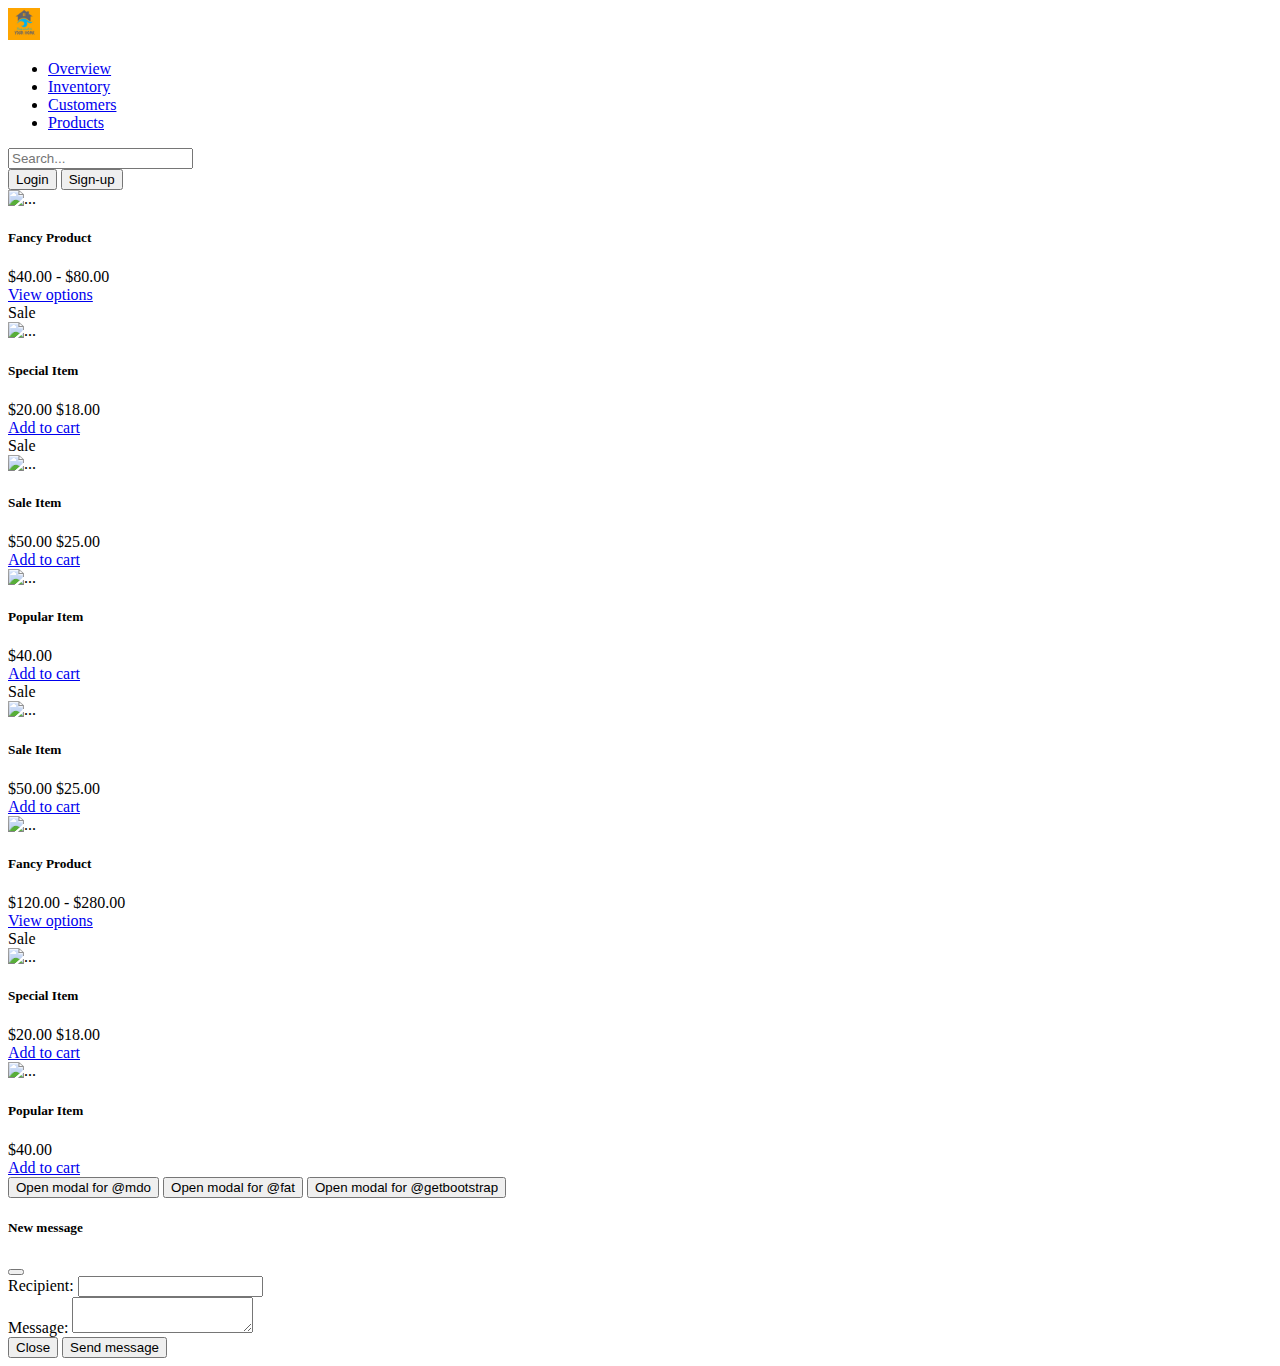
==== thuchanhHTML/Project/index.html @ c3fff2e2 "add login register page" ====
<!DOCTYPE html>
<html lang="en">
<head>
    <meta charset="UTF-8">
    <meta name="viewport" content="width=device-width, initial-scale=1.0">
    <link rel="canonical" href="https://getbootstrap.com/docs/5.0/examples/headers/">
    <link href="https://getbootstrap.com/docs/5.0/dist/css/bootstrap.min.css" rel="stylesheet">
    <script src="https://cdn.jsdelivr.net/npm/bootstrap@5.0.2/dist/js/bootstrap.bundle.min.js" integrity="sha384-MrcW6ZMFYlzcLA8Nl+NtUVF0sA7MsXsP1UyJoMp4YLEuNSfAP+JcXn/tWtIaxVXM" crossorigin="anonymous"></script>
    <title>Document</title>
    <script src="https://code.jquery.com/jquery-3.6.4.min.js"></script>
    <link rel="stylesheet" href="./css/header.css">
    <script src="./js/scripts.js"></script>
    
</head>
<body>
    <div id="header">  
    </div>
    <section class="py-5">
        <div class="container px-4 px-lg-5 mt-5">
            <div class="row gx-4 gx-lg-5 row-cols-2 row-cols-md-3 row-cols-xl-4 justify-content-center">
                <div class="col mb-5">
                    <div class="card h-100">
                        <!-- Product image-->
                        <img class="card-img-top" src="https://dummyimage.com/450x300/dee2e6/6c757d.jpg" alt="..." />
                        <!-- Product details-->
                        <div class="card-body p-4">
                            <div class="text-center">
                                <!-- Product name-->
                                <h5 class="fw-bolder">Fancy Product</h5>
                                <!-- Product price-->
                                $40.00 - $80.00
                            </div>
                        </div>
                        <!-- Product actions-->
                        <div class="card-footer p-4 pt-0 border-top-0 bg-transparent">
                            <div class="text-center"><a class="btn btn-outline-dark mt-auto" href="#">View options</a></div>
                        </div>
                    </div>
                </div>
                <div class="col mb-5">
                    <div class="card h-100">
                        <!-- Sale badge-->
                        <div class="badge bg-dark text-white position-absolute" style="top: 0.5rem; right: 0.5rem">Sale</div>
                        <!-- Product image-->
                        <img class="card-img-top" src="https://dummyimage.com/450x300/dee2e6/6c757d.jpg" alt="..." />
                        <!-- Product details-->
                        <div class="card-body p-4">
                            <div class="text-center">
                                <!-- Product name-->
                                <h5 class="fw-bolder">Special Item</h5>
                                <!-- Product reviews-->
                                <div class="d-flex justify-content-center small text-warning mb-2">
                                    <div class="bi-star-fill"></div>
                                    <div class="bi-star-fill"></div>
                                    <div class="bi-star-fill"></div>
                                    <div class="bi-star-fill"></div>
                                    <div class="bi-star-fill"></div>
                                </div>
                                <!-- Product price-->
                                <span class="text-muted text-decoration-line-through">$20.00</span>
                                $18.00
                            </div>
                        </div>
                        <!-- Product actions-->
                        <div class="card-footer p-4 pt-0 border-top-0 bg-transparent">
                            <div class="text-center"><a class="btn btn-outline-dark mt-auto" href="#">Add to cart</a></div>
                        </div>
                    </div>
                </div>
                <div class="col mb-5">
                    <div class="card h-100">
                        <!-- Sale badge-->
                        <div class="badge bg-dark text-white position-absolute" style="top: 0.5rem; right: 0.5rem">Sale</div>
                        <!-- Product image-->
                        <img class="card-img-top" src="https://dummyimage.com/450x300/dee2e6/6c757d.jpg" alt="..." />
                        <!-- Product details-->
                        <div class="card-body p-4">
                            <div class="text-center">
                                <!-- Product name-->
                                <h5 class="fw-bolder">Sale Item</h5>
                                <!-- Product price-->
                                <span class="text-muted text-decoration-line-through">$50.00</span>
                                $25.00
                            </div>
                        </div>
                        <!-- Product actions-->
                        <div class="card-footer p-4 pt-0 border-top-0 bg-transparent">
                            <div class="text-center"><a class="btn btn-outline-dark mt-auto" href="#">Add to cart</a></div>
                        </div>
                    </div>
                </div>
                <div class="col mb-5">
                    <div class="card h-100">
                        <!-- Product image-->
                        <img class="card-img-top" src="https://dummyimage.com/450x300/dee2e6/6c757d.jpg" alt="..." />
                        <!-- Product details-->
                        <div class="card-body p-4">
                            <div class="text-center">
                                <!-- Product name-->
                                <h5 class="fw-bolder">Popular Item</h5>
                                <!-- Product reviews-->
                                <div class="d-flex justify-content-center small text-warning mb-2">
                                    <div class="bi-star-fill"></div>
                                    <div class="bi-star-fill"></div>
                                    <div class="bi-star-fill"></div>
                                    <div class="bi-star-fill"></div>
                                    <div class="bi-star-fill"></div>
                                </div>
                                <!-- Product price-->
                                $40.00
                            </div>
                        </div>
                        <!-- Product actions-->
                        <div class="card-footer p-4 pt-0 border-top-0 bg-transparent">
                            <div class="text-center"><a class="btn btn-outline-dark mt-auto" href="#">Add to cart</a></div>
                        </div>
                    </div>
                </div>
                <div class="col mb-5">
                    <div class="card h-100">
                        <!-- Sale badge-->
                        <div class="badge bg-dark text-white position-absolute" style="top: 0.5rem; right: 0.5rem">Sale</div>
                        <!-- Product image-->
                        <img class="card-img-top" src="https://dummyimage.com/450x300/dee2e6/6c757d.jpg" alt="..." />
                        <!-- Product details-->
                        <div class="card-body p-4">
                            <div class="text-center">
                                <!-- Product name-->
                                <h5 class="fw-bolder">Sale Item</h5>
                                <!-- Product price-->
                                <span class="text-muted text-decoration-line-through">$50.00</span>
                                $25.00
                            </div>
                        </div>
                        <!-- Product actions-->
                        <div class="card-footer p-4 pt-0 border-top-0 bg-transparent">
                            <div class="text-center"><a class="btn btn-outline-dark mt-auto" href="#">Add to cart</a></div>
                        </div>
                    </div>
                </div>
                <div class="col mb-5">
                    <div class="card h-100">
                        <!-- Product image-->
                        <img class="card-img-top" src="https://dummyimage.com/450x300/dee2e6/6c757d.jpg" alt="..." />
                        <!-- Product details-->
                        <div class="card-body p-4">
                            <div class="text-center">
                                <!-- Product name-->
                                <h5 class="fw-bolder">Fancy Product</h5>
                                <!-- Product price-->
                                $120.00 - $280.00
                            </div>
                        </div>
                        <!-- Product actions-->
                        <div class="card-footer p-4 pt-0 border-top-0 bg-transparent">
                            <div class="text-center"><a class="btn btn-outline-dark mt-auto" href="#">View options</a></div>
                        </div>
                    </div>
                </div>
                <div class="col mb-5">
                    <div class="card h-100">
                        <!-- Sale badge-->
                        <div class="badge bg-dark text-white position-absolute" style="top: 0.5rem; right: 0.5rem">Sale</div>
                        <!-- Product image-->
                        <img class="card-img-top" src="https://dummyimage.com/450x300/dee2e6/6c757d.jpg" alt="..." />
                        <!-- Product details-->
                        <div class="card-body p-4">
                            <div class="text-center">
                                <!-- Product name-->
                                <h5 class="fw-bolder">Special Item</h5>
                                <!-- Product reviews-->
                                <div class="d-flex justify-content-center small text-warning mb-2">
                                    <div class="bi-star-fill"></div>
                                    <div class="bi-star-fill"></div>
                                    <div class="bi-star-fill"></div>
                                    <div class="bi-star-fill"></div>
                                    <div class="bi-star-fill"></div>
                                </div>
                                <!-- Product price-->
                                <span class="text-muted text-decoration-line-through">$20.00</span>
                                $18.00
                            </div>
                        </div>
                        <!-- Product actions-->
                        <div class="card-footer p-4 pt-0 border-top-0 bg-transparent">
                            <div class="text-center"><a class="btn btn-outline-dark mt-auto" href="#">Add to cart</a></div>
                        </div>
                    </div>
                </div>
                <div class="col mb-5">
                    <div class="card h-100">
                        <!-- Product image-->
                        <img class="card-img-top" src="https://dummyimage.com/450x300/dee2e6/6c757d.jpg" alt="..." />
                        <!-- Product details-->
                        <div class="card-body p-4">
                            <div class="text-center">
                                <!-- Product name-->
                                <h5 class="fw-bolder">Popular Item</h5>
                                <!-- Product reviews-->
                                <div class="d-flex justify-content-center small text-warning mb-2">
                                    <div class="bi-star-fill"></div>
                                    <div class="bi-star-fill"></div>
                                    <div class="bi-star-fill"></div>
                                    <div class="bi-star-fill"></div>
                                    <div class="bi-star-fill"></div>
                                </div>
                                <!-- Product price-->
                                $40.00
                            </div>
                        </div>
                        <!-- Product actions-->
                        <div class="card-footer p-4 pt-0 border-top-0 bg-transparent">
                            <div class="text-center"><a class="btn btn-outline-dark mt-auto" href="#">Add to cart</a></div>
                        </div>
                    </div>
                </div>
            </div>
        </div>
    </section>
    <button type="button" class="btn btn-primary" data-bs-toggle="modal" data-bs-target="#exampleModal" data-bs-whatever="@mdo">Open modal for @mdo</button>
<button type="button" class="btn btn-primary" data-bs-toggle="modal" data-bs-target="#exampleModal" data-bs-whatever="@fat">Open modal for @fat</button>
<button type="button" class="btn btn-primary" data-bs-toggle="modal" data-bs-target="#exampleModal" data-bs-whatever="@getbootstrap">Open modal for @getbootstrap</button>

<div class="modal fade" id="exampleModal" tabindex="-1" aria-labelledby="exampleModalLabel" aria-hidden="true">
  <div class="modal-dialog">
    <div class="modal-content">
      <div class="modal-header">
        <h5 class="modal-title" id="exampleModalLabel">New message</h5>
        <button type="button" class="btn-close" data-bs-dismiss="modal" aria-label="Close"></button>
      </div>
      <div class="modal-body">
        <form>
          <div class="mb-3">
            <label for="recipient-name" class="col-form-label">Recipient:</label>
            <input type="text" class="form-control" id="recipient-name">
          </div>
          <div class="mb-3">
            <label for="message-text" class="col-form-label">Message:</label>
            <textarea class="form-control" id="message-text"></textarea>
          </div>
        </form>
      </div>
      <div class="modal-footer">
        <button type="button" class="btn btn-secondary" data-bs-dismiss="modal">Close</button>
        <button type="button" class="btn btn-primary">Send message</button>
      </div>
    </div>
  </div>
</div>
</body>
</html>
---- thuchanhHTML/Project/css/header.css ----
.b-example-divider {
    height: 3rem;
    background-color: rgba(0, 0, 0, .1);
    border: solid rgba(0, 0, 0, .15);
    border-width: 1px 0;
    box-shadow: inset 0 .5em 1.5em rgba(0, 0, 0, .1), inset 0 .125em .5em rgba(0, 0, 0, .15);
  }
  
  .form-control-dark {
    color: #fff;
    background-color: var(--bs-dark);
    border-color: var(--bs-gray);
  }
  .form-control-dark:focus {
    color: #fff;
    background-color: var(--bs-dark);
    border-color: #fff;
    box-shadow: 0 0 0 .25rem rgba(255, 255, 255, .25);
  }
  
  .bi {
    vertical-align: -.125em;
    fill: currentColor;
  }
  
  .text-small {
    font-size: 85%;
  }
  
  .dropdown-toggle {
    outline: 0;
  }
  .bd-placeholder-img {
    font-size: 1.125rem;
    text-anchor: middle;
    -webkit-user-select: none;
    -moz-user-select: none;
    user-select: none;
  }

  @media (min-width: 768px) {
    .bd-placeholder-img-lg {
      font-size: 3.5rem;
    }
  }
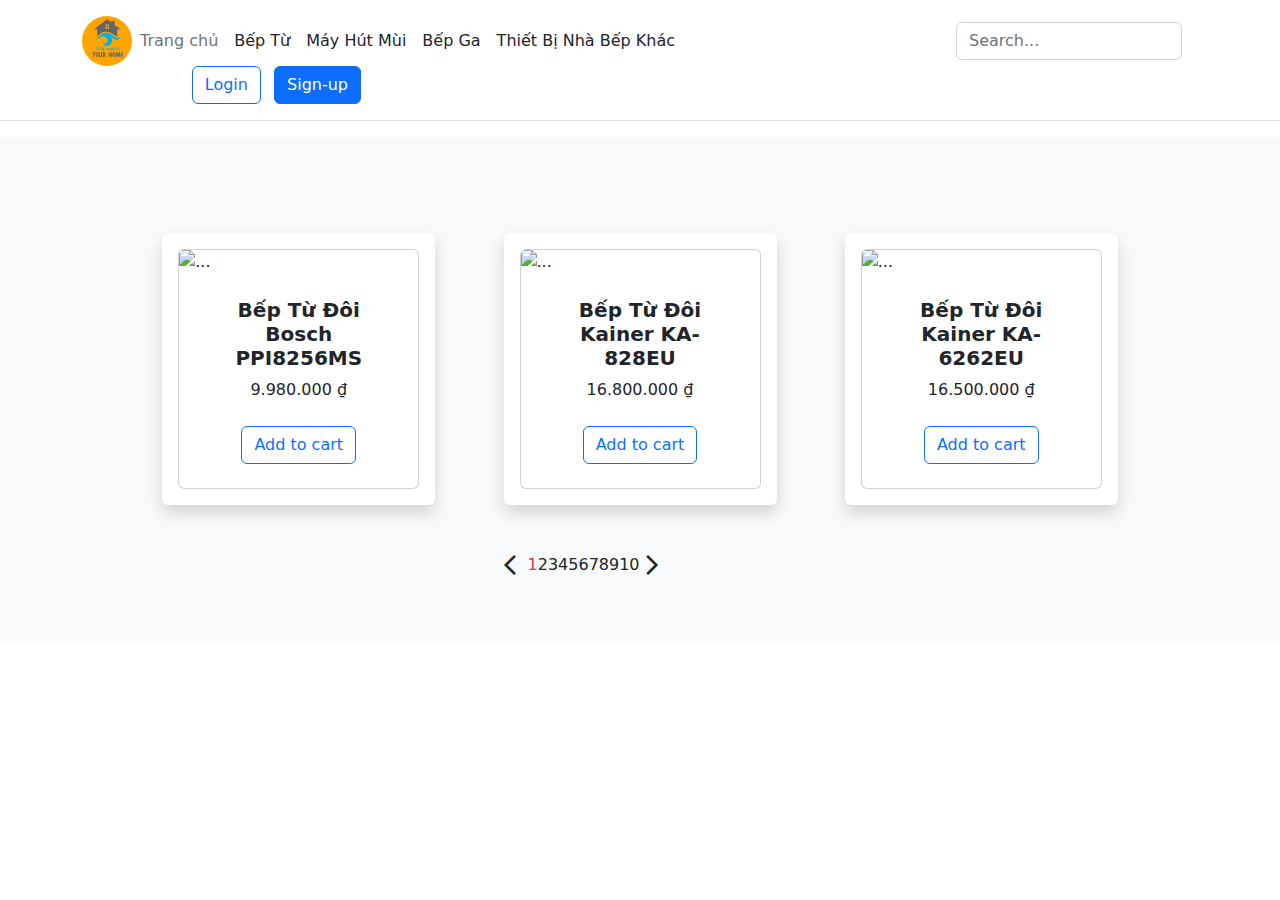
==== commit def5b09f: "add admin page" ====
--- a/thuchanhHTML/Project/index.html
+++ b/thuchanhHTML/Project/index.html
@@ -4,248 +4,32 @@
     <meta charset="UTF-8">
     <meta name="viewport" content="width=device-width, initial-scale=1.0">
     <link rel="canonical" href="https://getbootstrap.com/docs/5.0/examples/headers/">
+
     <link href="https://getbootstrap.com/docs/5.0/dist/css/bootstrap.min.css" rel="stylesheet">
     <script src="https://cdn.jsdelivr.net/npm/bootstrap@5.0.2/dist/js/bootstrap.bundle.min.js" integrity="sha384-MrcW6ZMFYlzcLA8Nl+NtUVF0sA7MsXsP1UyJoMp4YLEuNSfAP+JcXn/tWtIaxVXM" crossorigin="anonymous"></script>
     <title>Document</title>
     <script src="https://code.jquery.com/jquery-3.6.4.min.js"></script>
     <link rel="stylesheet" href="./css/header.css">
+    <link rel="stylesheet" href="./css/styles.css">
+    <link rel="stylesheet"
+        href="https://fonts.googleapis.com/css2?family=Material+Symbols+Outlined:opsz,wght,FILL,GRAD@20..48,100..700,0..1,-50..200" />
     <script src="./js/scripts.js"></script>
     
 </head>
 <body>
     <div id="header">  
     </div>
-    <section class="py-5">
+    <section class="py-5 bg-light">
         <div class="container px-4 px-lg-5 mt-5">
+            <div class="row gx-4 gx-lg-5 row-cols-2 row-cols-md-3 row-cols-xl-4 justify-content-evenly" id="show-product">
+            </div>
             <div class="row gx-4 gx-lg-5 row-cols-2 row-cols-md-3 row-cols-xl-4 justify-content-center">
-                <div class="col mb-5">
-                    <div class="card h-100">
-                        <!-- Product image-->
-                        <img class="card-img-top" src="https://dummyimage.com/450x300/dee2e6/6c757d.jpg" alt="..." />
-                        <!-- Product details-->
-                        <div class="card-body p-4">
-                            <div class="text-center">
-                                <!-- Product name-->
-                                <h5 class="fw-bolder">Fancy Product</h5>
-                                <!-- Product price-->
-                                $40.00 - $80.00
-                            </div>
-                        </div>
-                        <!-- Product actions-->
-                        <div class="card-footer p-4 pt-0 border-top-0 bg-transparent">
-                            <div class="text-center"><a class="btn btn-outline-dark mt-auto" href="#">View options</a></div>
-                        </div>
-                    </div>
-                </div>
-                <div class="col mb-5">
-                    <div class="card h-100">
-                        <!-- Sale badge-->
-                        <div class="badge bg-dark text-white position-absolute" style="top: 0.5rem; right: 0.5rem">Sale</div>
-                        <!-- Product image-->
-                        <img class="card-img-top" src="https://dummyimage.com/450x300/dee2e6/6c757d.jpg" alt="..." />
-                        <!-- Product details-->
-                        <div class="card-body p-4">
-                            <div class="text-center">
-                                <!-- Product name-->
-                                <h5 class="fw-bolder">Special Item</h5>
-                                <!-- Product reviews-->
-                                <div class="d-flex justify-content-center small text-warning mb-2">
-                                    <div class="bi-star-fill"></div>
-                                    <div class="bi-star-fill"></div>
-                                    <div class="bi-star-fill"></div>
-                                    <div class="bi-star-fill"></div>
-                                    <div class="bi-star-fill"></div>
-                                </div>
-                                <!-- Product price-->
-                                <span class="text-muted text-decoration-line-through">$20.00</span>
-                                $18.00
-                            </div>
-                        </div>
-                        <!-- Product actions-->
-                        <div class="card-footer p-4 pt-0 border-top-0 bg-transparent">
-                            <div class="text-center"><a class="btn btn-outline-dark mt-auto" href="#">Add to cart</a></div>
-                        </div>
-                    </div>
-                </div>
-                <div class="col mb-5">
-                    <div class="card h-100">
-                        <!-- Sale badge-->
-                        <div class="badge bg-dark text-white position-absolute" style="top: 0.5rem; right: 0.5rem">Sale</div>
-                        <!-- Product image-->
-                        <img class="card-img-top" src="https://dummyimage.com/450x300/dee2e6/6c757d.jpg" alt="..." />
-                        <!-- Product details-->
-                        <div class="card-body p-4">
-                            <div class="text-center">
-                                <!-- Product name-->
-                                <h5 class="fw-bolder">Sale Item</h5>
-                                <!-- Product price-->
-                                <span class="text-muted text-decoration-line-through">$50.00</span>
-                                $25.00
-                            </div>
-                        </div>
-                        <!-- Product actions-->
-                        <div class="card-footer p-4 pt-0 border-top-0 bg-transparent">
-                            <div class="text-center"><a class="btn btn-outline-dark mt-auto" href="#">Add to cart</a></div>
-                        </div>
-                    </div>
-                </div>
-                <div class="col mb-5">
-                    <div class="card h-100">
-                        <!-- Product image-->
-                        <img class="card-img-top" src="https://dummyimage.com/450x300/dee2e6/6c757d.jpg" alt="..." />
-                        <!-- Product details-->
-                        <div class="card-body p-4">
-                            <div class="text-center">
-                                <!-- Product name-->
-                                <h5 class="fw-bolder">Popular Item</h5>
-                                <!-- Product reviews-->
-                                <div class="d-flex justify-content-center small text-warning mb-2">
-                                    <div class="bi-star-fill"></div>
-                                    <div class="bi-star-fill"></div>
-                                    <div class="bi-star-fill"></div>
-                                    <div class="bi-star-fill"></div>
-                                    <div class="bi-star-fill"></div>
-                                </div>
-                                <!-- Product price-->
-                                $40.00
-                            </div>
-                        </div>
-                        <!-- Product actions-->
-                        <div class="card-footer p-4 pt-0 border-top-0 bg-transparent">
-                            <div class="text-center"><a class="btn btn-outline-dark mt-auto" href="#">Add to cart</a></div>
-                        </div>
-                    </div>
-                </div>
-                <div class="col mb-5">
-                    <div class="card h-100">
-                        <!-- Sale badge-->
-                        <div class="badge bg-dark text-white position-absolute" style="top: 0.5rem; right: 0.5rem">Sale</div>
-                        <!-- Product image-->
-                        <img class="card-img-top" src="https://dummyimage.com/450x300/dee2e6/6c757d.jpg" alt="..." />
-                        <!-- Product details-->
-                        <div class="card-body p-4">
-                            <div class="text-center">
-                                <!-- Product name-->
-                                <h5 class="fw-bolder">Sale Item</h5>
-                                <!-- Product price-->
-                                <span class="text-muted text-decoration-line-through">$50.00</span>
-                                $25.00
-                            </div>
-                        </div>
-                        <!-- Product actions-->
-                        <div class="card-footer p-4 pt-0 border-top-0 bg-transparent">
-                            <div class="text-center"><a class="btn btn-outline-dark mt-auto" href="#">Add to cart</a></div>
-                        </div>
-                    </div>
-                </div>
-                <div class="col mb-5">
-                    <div class="card h-100">
-                        <!-- Product image-->
-                        <img class="card-img-top" src="https://dummyimage.com/450x300/dee2e6/6c757d.jpg" alt="..." />
-                        <!-- Product details-->
-                        <div class="card-body p-4">
-                            <div class="text-center">
-                                <!-- Product name-->
-                                <h5 class="fw-bolder">Fancy Product</h5>
-                                <!-- Product price-->
-                                $120.00 - $280.00
-                            </div>
-                        </div>
-                        <!-- Product actions-->
-                        <div class="card-footer p-4 pt-0 border-top-0 bg-transparent">
-                            <div class="text-center"><a class="btn btn-outline-dark mt-auto" href="#">View options</a></div>
-                        </div>
-                    </div>
-                </div>
-                <div class="col mb-5">
-                    <div class="card h-100">
-                        <!-- Sale badge-->
-                        <div class="badge bg-dark text-white position-absolute" style="top: 0.5rem; right: 0.5rem">Sale</div>
-                        <!-- Product image-->
-                        <img class="card-img-top" src="https://dummyimage.com/450x300/dee2e6/6c757d.jpg" alt="..." />
-                        <!-- Product details-->
-                        <div class="card-body p-4">
-                            <div class="text-center">
-                                <!-- Product name-->
-                                <h5 class="fw-bolder">Special Item</h5>
-                                <!-- Product reviews-->
-                                <div class="d-flex justify-content-center small text-warning mb-2">
-                                    <div class="bi-star-fill"></div>
-                                    <div class="bi-star-fill"></div>
-                                    <div class="bi-star-fill"></div>
-                                    <div class="bi-star-fill"></div>
-                                    <div class="bi-star-fill"></div>
-                                </div>
-                                <!-- Product price-->
-                                <span class="text-muted text-decoration-line-through">$20.00</span>
-                                $18.00
-                            </div>
-                        </div>
-                        <!-- Product actions-->
-                        <div class="card-footer p-4 pt-0 border-top-0 bg-transparent">
-                            <div class="text-center"><a class="btn btn-outline-dark mt-auto" href="#">Add to cart</a></div>
-                        </div>
-                    </div>
-                </div>
-                <div class="col mb-5">
-                    <div class="card h-100">
-                        <!-- Product image-->
-                        <img class="card-img-top" src="https://dummyimage.com/450x300/dee2e6/6c757d.jpg" alt="..." />
-                        <!-- Product details-->
-                        <div class="card-body p-4">
-                            <div class="text-center">
-                                <!-- Product name-->
-                                <h5 class="fw-bolder">Popular Item</h5>
-                                <!-- Product reviews-->
-                                <div class="d-flex justify-content-center small text-warning mb-2">
-                                    <div class="bi-star-fill"></div>
-                                    <div class="bi-star-fill"></div>
-                                    <div class="bi-star-fill"></div>
-                                    <div class="bi-star-fill"></div>
-                                    <div class="bi-star-fill"></div>
-                                </div>
-                                <!-- Product price-->
-                                $40.00
-                            </div>
-                        </div>
-                        <!-- Product actions-->
-                        <div class="card-footer p-4 pt-0 border-top-0 bg-transparent">
-                            <div class="text-center"><a class="btn btn-outline-dark mt-auto" href="#">Add to cart</a></div>
-                        </div>
-                    </div>
-                </div>
+              <ul class="pagination">
+              </ul>
             </div>
         </div>
+        
     </section>
-    <button type="button" class="btn btn-primary" data-bs-toggle="modal" data-bs-target="#exampleModal" data-bs-whatever="@mdo">Open modal for @mdo</button>
-<button type="button" class="btn btn-primary" data-bs-toggle="modal" data-bs-target="#exampleModal" data-bs-whatever="@fat">Open modal for @fat</button>
-<button type="button" class="btn btn-primary" data-bs-toggle="modal" data-bs-target="#exampleModal" data-bs-whatever="@getbootstrap">Open modal for @getbootstrap</button>
-
-<div class="modal fade" id="exampleModal" tabindex="-1" aria-labelledby="exampleModalLabel" aria-hidden="true">
-  <div class="modal-dialog">
-    <div class="modal-content">
-      <div class="modal-header">
-        <h5 class="modal-title" id="exampleModalLabel">New message</h5>
-        <button type="button" class="btn-close" data-bs-dismiss="modal" aria-label="Close"></button>
-      </div>
-      <div class="modal-body">
-        <form>
-          <div class="mb-3">
-            <label for="recipient-name" class="col-form-label">Recipient:</label>
-            <input type="text" class="form-control" id="recipient-name">
-          </div>
-          <div class="mb-3">
-            <label for="message-text" class="col-form-label">Message:</label>
-            <textarea class="form-control" id="message-text"></textarea>
-          </div>
-        </form>
-      </div>
-      <div class="modal-footer">
-        <button type="button" class="btn btn-secondary" data-bs-dismiss="modal">Close</button>
-        <button type="button" class="btn btn-primary">Send message</button>
-      </div>
-    </div>
-  </div>
-</div>
+    
 </body>
 </html>--- a/thuchanhHTML/Project/css/header.css
+++ b/thuchanhHTML/Project/css/header.css
@@ -37,7 +37,11 @@
     -moz-user-select: none;
     user-select: none;
   }
-
+  /* .cart-total {
+    border: 1px solid green;
+    border-radius: 90%;
+    color: red;
+} */
   @media (min-width: 768px) {
     .bd-placeholder-img-lg {
       font-size: 3.5rem;
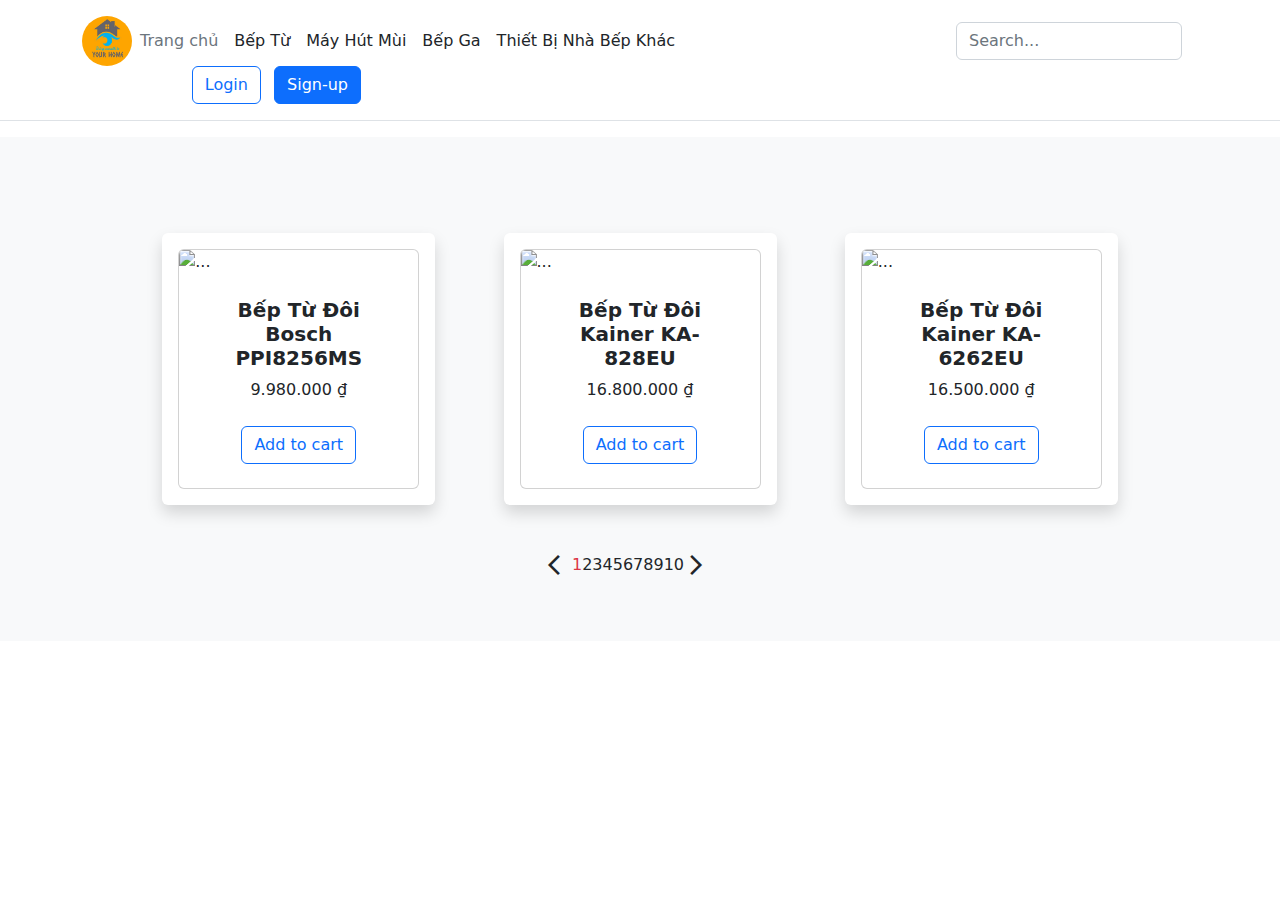
==== commit a2dd0ab1: "add edit product img" ====
--- a/thuchanhHTML/Project/index.html
+++ b/thuchanhHTML/Project/index.html
@@ -11,6 +11,8 @@
     <script src="https://code.jquery.com/jquery-3.6.4.min.js"></script>
     <link rel="stylesheet" href="./css/header.css">
     <link rel="stylesheet" href="./css/styles.css">
+    <link rel="stylesheet" href="./css/toast.css">
+    <script src="./js/toast.js"></script>
     <link rel="stylesheet"
         href="https://fonts.googleapis.com/css2?family=Material+Symbols+Outlined:opsz,wght,FILL,GRAD@20..48,100..700,0..1,-50..200" />
     <script src="./js/scripts.js"></script>
@@ -19,6 +21,7 @@
 <body>
     <div id="header">  
     </div>
+    <div id="toastBox"></div>
     <section class="py-5 bg-light">
         <div class="container px-4 px-lg-5 mt-5">
             <div class="row gx-4 gx-lg-5 row-cols-2 row-cols-md-3 row-cols-xl-4 justify-content-evenly" id="show-product">
@@ -28,8 +31,6 @@
               </ul>
             </div>
         </div>
-        
     </section>
-    
 </body>
 </html>--- a/thuchanhHTML/Project/css/toast.css
+++ b/thuchanhHTML/Project/css/toast.css
@@ -0,0 +1,19 @@
+#toastBox{
+    position: absolute;
+    bottom: 30px;
+    right: 30px;
+    display: flex;
+    align-items: flex-end;
+    flex-direction: column;
+    overflow: hidden;
+    padding: 20px;
+}
+.toast{
+    width: 300px;
+    height: 30px;
+    background: #fff;
+    font-weight: 500;
+    margin: 15px 0;
+    box-shadow: 0 0 20px rgba(0,0,0,0.3);
+    text-align: center;
+}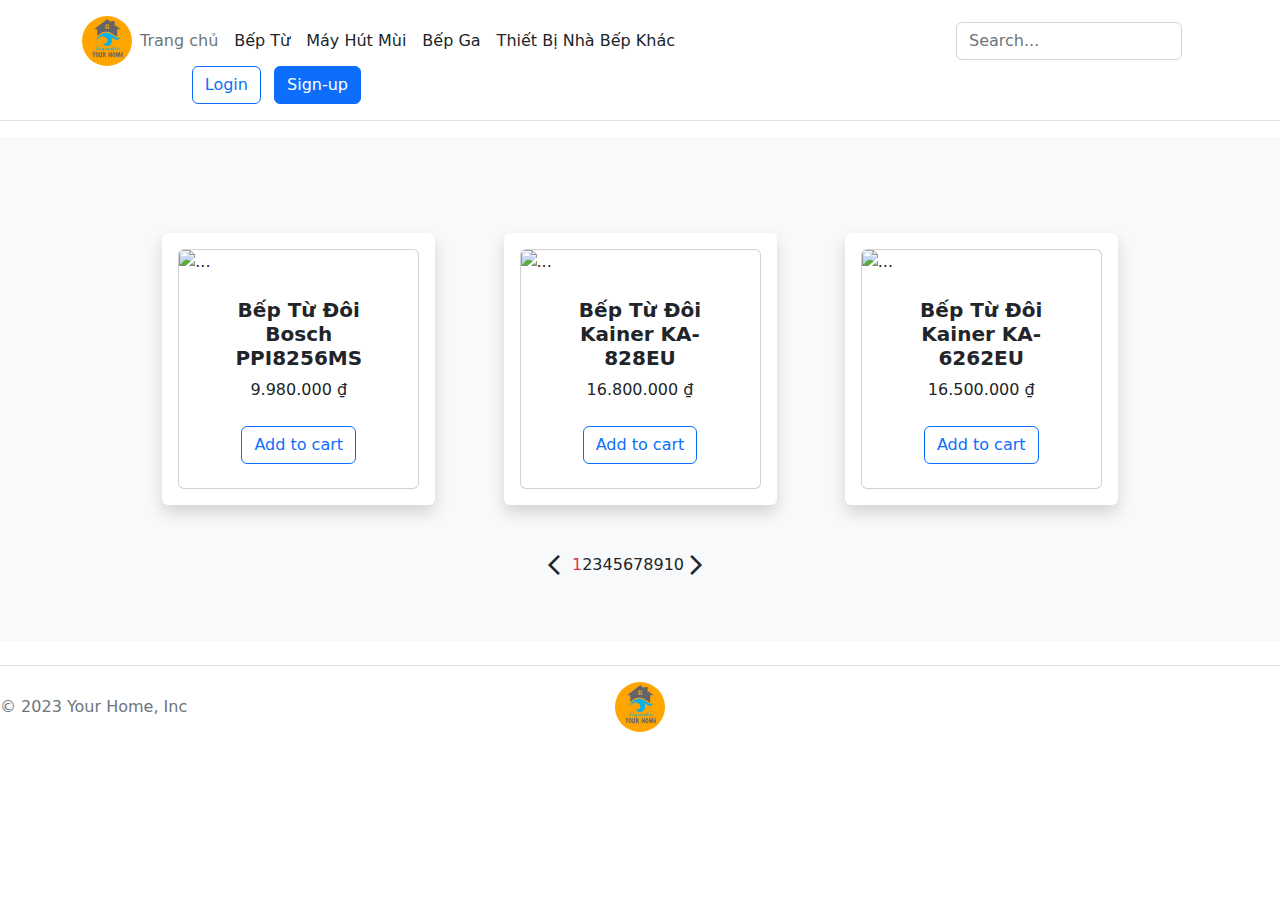
==== commit 71830914: "add function add new product" ====
--- a/thuchanhHTML/Project/index.html
+++ b/thuchanhHTML/Project/index.html
@@ -9,6 +9,8 @@
     <script src="https://cdn.jsdelivr.net/npm/bootstrap@5.0.2/dist/js/bootstrap.bundle.min.js" integrity="sha384-MrcW6ZMFYlzcLA8Nl+NtUVF0sA7MsXsP1UyJoMp4YLEuNSfAP+JcXn/tWtIaxVXM" crossorigin="anonymous"></script>
     <title>Document</title>
     <script src="https://code.jquery.com/jquery-3.6.4.min.js"></script>
+    <script src="https://use.fortawesome.com/1ce05b4b.js"></script>
+    <link rel="stylesheet" href="https://use.fortawesome.com/kits/1ce05b4b/publications/125785/woff2.css" media="all">
     <link rel="stylesheet" href="./css/header.css">
     <link rel="stylesheet" href="./css/styles.css">
     <link rel="stylesheet" href="./css/toast.css">
@@ -32,5 +34,6 @@
             </div>
         </div>
     </section>
+    <div id="footer"></div>
 </body>
 </html>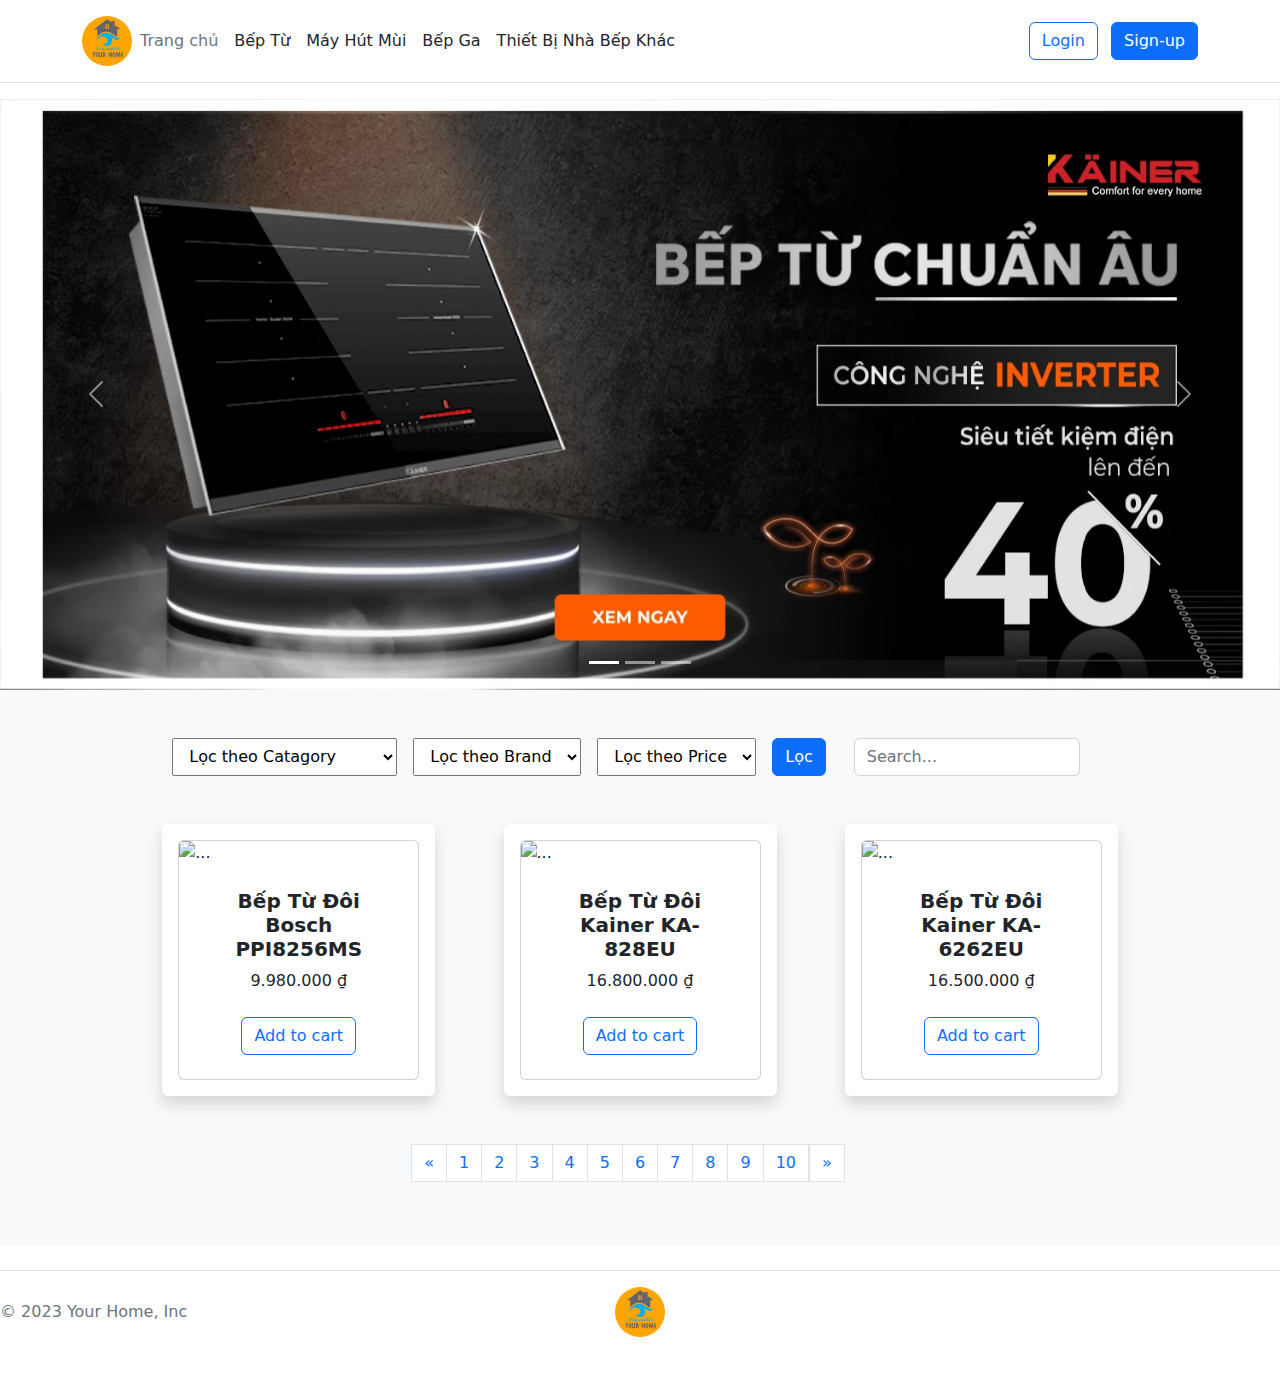
==== commit d5175a71: "add slider" ====
--- a/thuchanhHTML/Project/index.html
+++ b/thuchanhHTML/Project/index.html
@@ -15,6 +15,9 @@
     <link rel="stylesheet" href="./css/styles.css">
     <link rel="stylesheet" href="./css/toast.css">
     <script src="./js/toast.js"></script>
+    <script src="./js/slider.js"></script>
+    <link rel="stylesheet" href="./css/slider.css">
+    <link rel="stylesheet" href="./css/styles.css">
     <link rel="stylesheet"
         href="https://fonts.googleapis.com/css2?family=Material+Symbols+Outlined:opsz,wght,FILL,GRAD@20..48,100..700,0..1,-50..200" />
     <script src="./js/scripts.js"></script>
@@ -23,8 +26,65 @@
 <body>
     <div id="header">  
     </div>
+    <div class="main-show">
+        <!-- <div id="sidebar"></div> -->
+        <div id="carouselExampleCaptions" class="carousel slide" data-bs-ride="carousel">
+            <div class="carousel-indicators">
+              <button type="button" data-bs-target="#carouselExampleCaptions" data-bs-slide-to="0" class="active" aria-current="true" aria-label="Slide 1"></button>
+              <button type="button" data-bs-target="#carouselExampleCaptions" data-bs-slide-to="1" aria-label="Slide 2"></button>
+              <button type="button" data-bs-target="#carouselExampleCaptions" data-bs-slide-to="2" aria-label="Slide 3"></button>
+            </div>
+            <div class="carousel-inner">
+              <div class="carousel-item active">
+                <img src="./assets/img/828-EU (web).png" class="d-block w-100" alt="...">
+              </div>
+              <div class="carousel-item">
+                <img src="./assets/img/banner 3z.png" class="d-block w-100" alt="...">
+              </div>
+              <div class="carousel-item">
+                <img src="./assets/img/banner chào thu (laptop).png" class="d-block w-100" alt="...">
+              </div>
+            </div>
+            <button class="carousel-control-prev" type="button" data-bs-target="#carouselExampleCaptions" data-bs-slide="prev">
+              <span class="carousel-control-prev-icon" aria-hidden="true"></span>
+              <span class="visually-hidden">Previous</span>
+            </button>
+            <button class="carousel-control-next" type="button" data-bs-target="#carouselExampleCaptions" data-bs-slide="next">
+              <span class="carousel-control-next-icon" aria-hidden="true"></span>
+              <span class="visually-hidden">Next</span>
+            </button>
+          </div>
     <div id="toastBox"></div>
     <section class="py-5 bg-light">
+        <div class="product-action d-flex justify-content-center row" id="product-action">
+            <select class="col-12 col-lg-auto mb-3 mb-lg-0 me-lg-3"  name="filter-catagory" id="filter-catagory">
+                <option value="" selected>Lọc theo Catagory</option>
+                <option value="Bếp Ga">Bếp Ga</option>
+                <option value="Bếp Từ">Bếp Từ</option>
+                <option value="Máy Hút Mùi">Máy Hút Mùi</option>
+                <option value="Thiết Bị Nhà Bếp Khác">Thiết Bị Nhà Bếp Khác</option>
+            </select> 
+            <select class="col-12 col-lg-auto mb-3 mb-lg-0 me-lg-3"  name="filter-brand" id="filter-brand">
+                <option value="" selected>Lọc theo Brand</option>
+                <option value="Bosch">Bosch</option>
+                <option value="Kainer">Kainer</option>
+                <option value="Canzy">Canzy</option>
+                <option value="Canaval">Canaval</option>
+                <option value="Taka">Taka</option>
+                <option value="Eurosun">Eurosun</option>
+                <option value="Arber">Arber</option>
+            </select>
+            <select class="col-12 col-lg-auto mb-3 mb-lg-0 me-lg-3"  name="filter-price" id="filter-price">
+                <option value="" selected>Lọc theo Price</option>
+                <option value="3000000">0 &lt = 3M</option>
+                <option value="10000000">3M ~ 10M </option>
+                <option value="10000001">&gt 10M</option>
+            </select>
+            <button class="btn btn-primary col-12 col-lg-auto mb-3 mb-lg-0 me-lg-3" onclick="filterProduct()">Lọc</button>
+            <form class="col-12 col-lg-auto mb-3 mb-lg-0 me-lg-3">
+                <input type="search" class="form-control" placeholder="Search..." aria-label="Search">
+            </form>
+        </div>
         <div class="container px-4 px-lg-5 mt-5">
             <div class="row gx-4 gx-lg-5 row-cols-2 row-cols-md-3 row-cols-xl-4 justify-content-evenly" id="show-product">
             </div>
@@ -34,6 +94,8 @@
             </div>
         </div>
     </section>
+    </div>
+    
     <div id="footer"></div>
 </body>
 </html>--- a/thuchanhHTML/Project/css/slider.css
+++ b/thuchanhHTML/Project/css/slider.css
@@ -0,0 +1,62 @@
+* {box-sizing: border-box;}
+body {font-family: Verdana, sans-serif;}
+.mySlides {display: none;}
+img {vertical-align: middle;}
+
+/* Slideshow container */
+.slideshow-container {
+  max-width: 1000px;
+  position: relative;
+  margin: auto;
+}
+
+/* Caption text */
+.text {
+  color: #f2f2f2;
+  font-size: 15px;
+  padding: 8px 12px;
+  position: absolute;
+  bottom: 8px;
+  width: 100%;
+  text-align: center;
+}
+
+/* Number text (1/3 etc) */
+.numbertext {
+  color: #f2f2f2;
+  font-size: 12px;
+  padding: 8px 12px;
+  position: absolute;
+  top: 0;
+}
+
+/* The dots/bullets/indicators */
+.dot {
+  height: 15px;
+  width: 15px;
+  margin: 0 2px;
+  background-color: #bbb;
+  border-radius: 50%;
+  display: inline-block;
+  transition: background-color 0.6s ease;
+}
+
+.active {
+  background-color: #717171;
+}
+
+/* Fading animation */
+.fade {
+  animation-name: fade;
+  animation-duration: 1.5s;
+}
+
+@keyframes fade {
+  from {opacity: .4} 
+  to {opacity: 1}
+}
+
+/* On smaller screens, decrease text size */
+@media only screen and (max-width: 300px) {
+  .text {font-size: 11px}
+}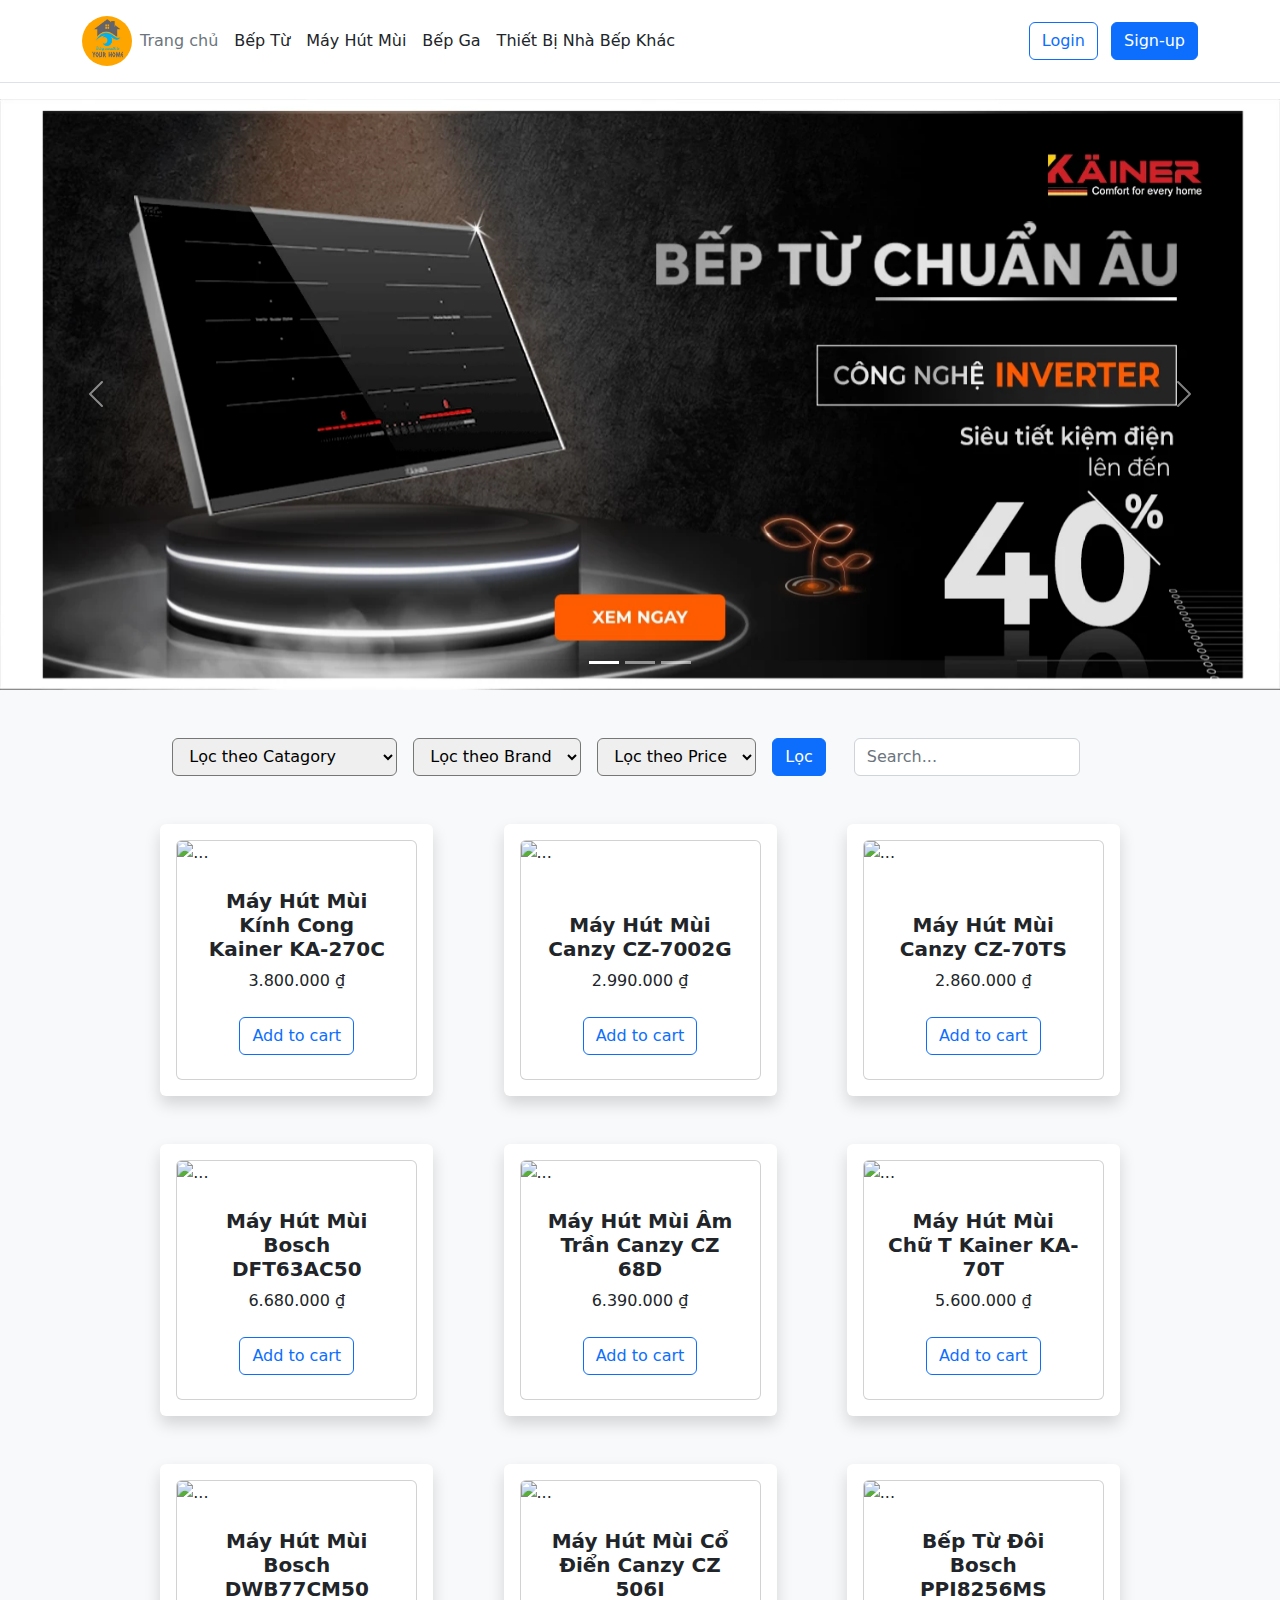
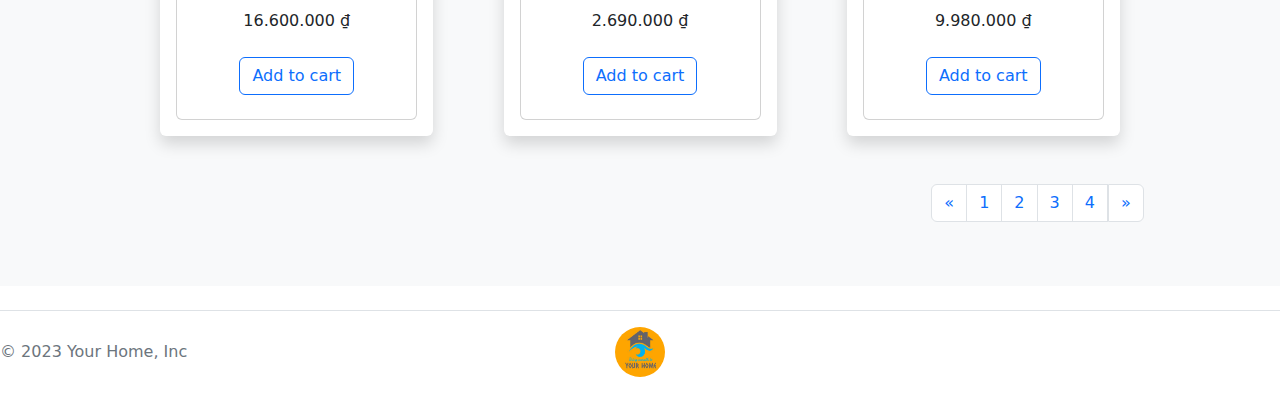
==== commit 811cabd6: "modify toast for admin page" ====
--- a/thuchanhHTML/Project/index.html
+++ b/thuchanhHTML/Project/index.html
@@ -57,14 +57,14 @@
     <div id="toastBox"></div>
     <section class="py-5 bg-light">
         <div class="product-action d-flex justify-content-center row" id="product-action">
-            <select class="col-12 col-lg-auto mb-3 mb-lg-0 me-lg-3"  name="filter-catagory" id="filter-catagory">
+            <select class="col-12 col-lg-auto mb-3 mb-lg-0 me-lg-3 rounded"  name="filter-catagory" id="filter-catagory">
                 <option value="" selected>Lọc theo Catagory</option>
                 <option value="Bếp Ga">Bếp Ga</option>
                 <option value="Bếp Từ">Bếp Từ</option>
                 <option value="Máy Hút Mùi">Máy Hút Mùi</option>
                 <option value="Thiết Bị Nhà Bếp Khác">Thiết Bị Nhà Bếp Khác</option>
             </select> 
-            <select class="col-12 col-lg-auto mb-3 mb-lg-0 me-lg-3"  name="filter-brand" id="filter-brand">
+            <select class="col-12 col-lg-auto mb-3 mb-lg-0 me-lg-3 rounded"  name="filter-brand" id="filter-brand">
                 <option value="" selected>Lọc theo Brand</option>
                 <option value="Bosch">Bosch</option>
                 <option value="Kainer">Kainer</option>
@@ -74,7 +74,7 @@
                 <option value="Eurosun">Eurosun</option>
                 <option value="Arber">Arber</option>
             </select>
-            <select class="col-12 col-lg-auto mb-3 mb-lg-0 me-lg-3"  name="filter-price" id="filter-price">
+            <select class="col-12 col-lg-auto mb-3 mb-lg-0 me-lg-3 rounded"  name="filter-price" id="filter-price">
                 <option value="" selected>Lọc theo Price</option>
                 <option value="3000000">0 &lt = 3M</option>
                 <option value="10000000">3M ~ 10M </option>
@@ -84,11 +84,12 @@
             <form class="col-12 col-lg-auto mb-3 mb-lg-0 me-lg-3">
                 <input type="search" class="form-control" placeholder="Search..." aria-label="Search">
             </form>
+            
         </div>
         <div class="container px-4 px-lg-5 mt-5">
             <div class="row gx-4 gx-lg-5 row-cols-2 row-cols-md-3 row-cols-xl-4 justify-content-evenly" id="show-product">
             </div>
-            <div class="row gx-4 gx-lg-5 row-cols-2 row-cols-md-3 row-cols-xl-4 justify-content-center">
+            <div class="row gx-4 gx-lg-5 row-cols-2 row-cols-md-3 row-cols-xl-4 justify-content-end">
               <ul class="pagination">
               </ul>
             </div>
--- a/thuchanhHTML/Project/css/toast.css
+++ b/thuchanhHTML/Project/css/toast.css
@@ -8,12 +8,13 @@
     overflow: hidden;
     padding: 20px;
 }
-.toast{
-    width: 300px;
+.toast-show{
+    width: 350px;
     height: 30px;
     background: #fff;
     font-weight: 500;
     margin: 15px 0;
     box-shadow: 0 0 20px rgba(0,0,0,0.3);
-    text-align: center;
-}+    display: flex;
+    align-items: center;
+}
